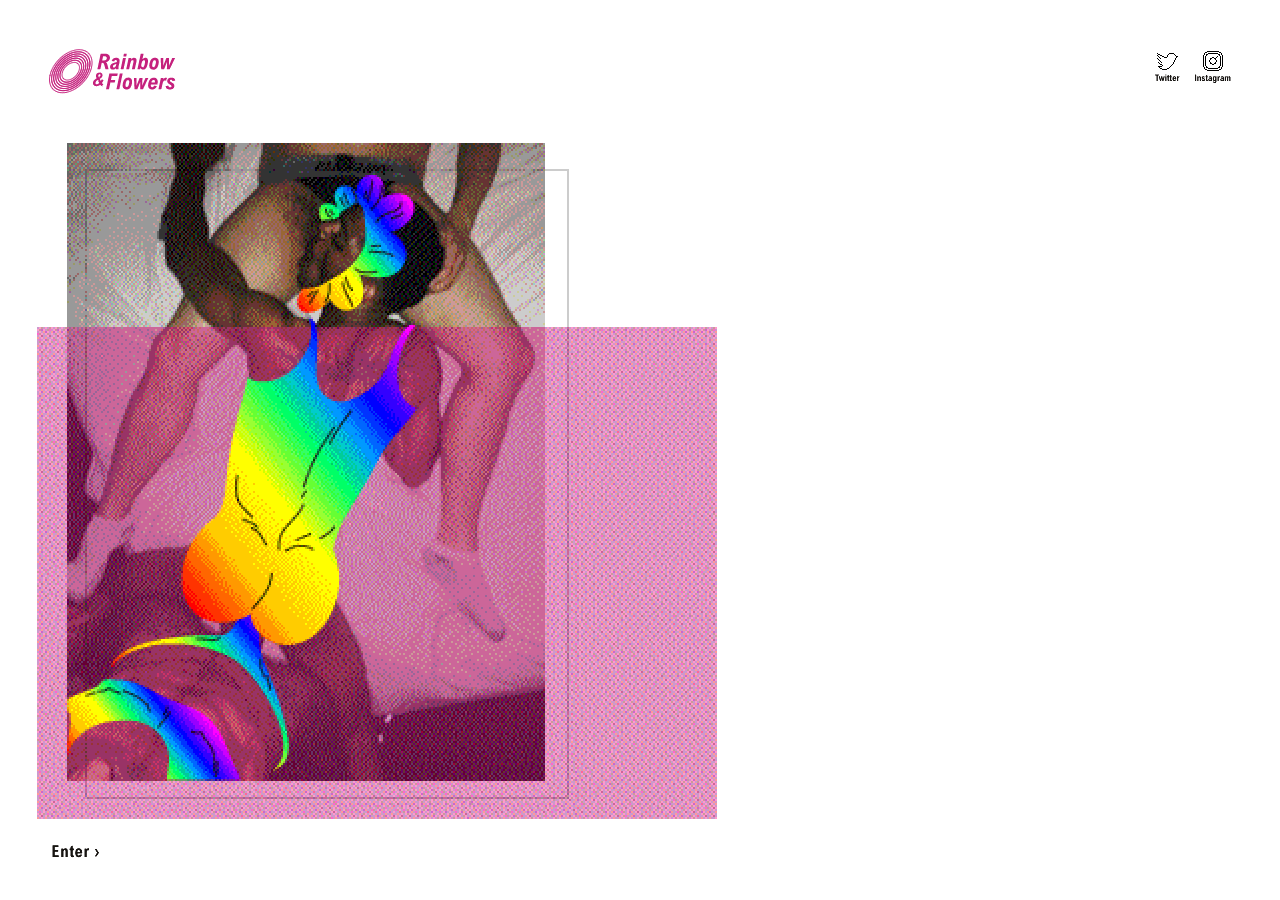
==== index.html @ 6028fd57 "Update" ====
<html>
<head>
<title>Rainbow &amp; Flowers</title>
<meta http-equiv="Content-Type" content="text/html; charset=utf-8">
<link rel="stylesheet" href="css/basic.css" type="text/css">
<link rel="icon" href="assets/favicon.gif" type="image/gif">
<meta name="viewport" content="width=device-width, initial-scale=1, maximum-scale=1, user-scalable=no">
</head>

<body>
<div id="page">
	<div class="innercolumn">
		<h1 id="logo"><span>Rainbow & Flowers</span></h1>
		<div id="socials">
			<a href="https://twitter.com" id="twitter"><span>Twitter</span></a><a href="https://twitter.com" id="instagram"><span>Instagram</span></a>
		</div>
		<br class="clear">
	</div>
	<div>
		<figure>
			<img src="assets/intro_image.png" alt="Rainbow & Flowers" title="Rainbow & Flowers" id="intro_image" />
		</figure>
	</div>
	<div>
		<h2 id="enter_link"><a href="#"><span>Enter</span></a></h2>
	</div>
</div>
</body>
</html>
---- css/basic.css ----
body {
	font: normal 1em Helvetica, "Arial Nova", Arial, sans-serif;
	margin: 0;
	padding: 0;
	text-align: left;
	}
#page {
	width: 100%;
	max-width: 100%;
	min-width: 320px;
	padding: 0;
	margin: 0;
	text-align: left;
	}
.innercolumn {
	padding: 49px;
	margin: 0;
	}
#logo span {
	display: none;
	}
#logo {
	width: 127px;
	height: 45px;
	background-image: url(../assets/logo_color.png);
	background-position: 0 0;
	background-repeat: no-repeat;
	background-size: 100%;
	float:left;
	margin: 0;
	padding: 0;
	}
#socials {
	float: right;
	width: 50%;
	text-align: right;
	}
#socials span {
	display: none;
	}
#socials a#twitter:link, #socials a#twitter:visited {
	width: 36px;
	height: 36px;
	background-image: url(../assets/twitter.png);
	background-position: 0 0;
	background-repeat: no-repeat;
	background-size: 100%;
	display: inline-block;
	margin-right: 10px
	}
#socials a#twitter:hover, #socials a#twitter:active {
	width: 36px;
	height: 36px;
	background-image: url(../assets/twitter.png);
	background-position: 0 100%;
	background-repeat: no-repeat;
	background-size: 100%;
	display: inline-block;
	margin-right: 10px;
	}
#socials a#instagram:link, #socials a#instagram:visited {
	width: 36px;
	height: 36px;
	background-image: url(../assets/instagram.png);
	background-position: 0 0;
	background-repeat: no-repeat;
	background-size: 100%;
	display: inline-block;
	}
#socials a#instagram:hover, #socials a#instagram:active {
	width: 36px;
	height: 36px;
	background-image: url(../assets/instagram.png);
	background-position: 0 100%;
	background-repeat: no-repeat;
	background-size: 100%;
	display: inline-block;
	}

.clear {
	clear: both;
	}
img {
	border: 0;
	width: auto;
	max-width: 85%;
	height: auto;
	}
figure {
	padding: 0;
	margin: 0;
	}
#intro_image {
	margin-left: 37px;
	}
#enter_link a span {
	display: none;
	}
#enter_link a:link, #enter_link a:visited {
	width: 68px;
	height: 25px;
	background-image: url(../assets/enter.png);
	background-position: 0 0;
	background-repeat: no-repeat;
	background-size: 100%;
	float:left;
	margin: 0;
	padding: 0;
	margin-left: 37px;
	}
#enter_link a:hover, #enter_link a:active {
	width: 68px;
	height: 25px;
	background-image: url(../assets/enter.png);
	background-position: 0 100%;
	background-repeat: no-repeat;
	background-size: 100%;
	float:left;
	margin: 0;
	padding: 0;
	margin-left: 37px;
	}
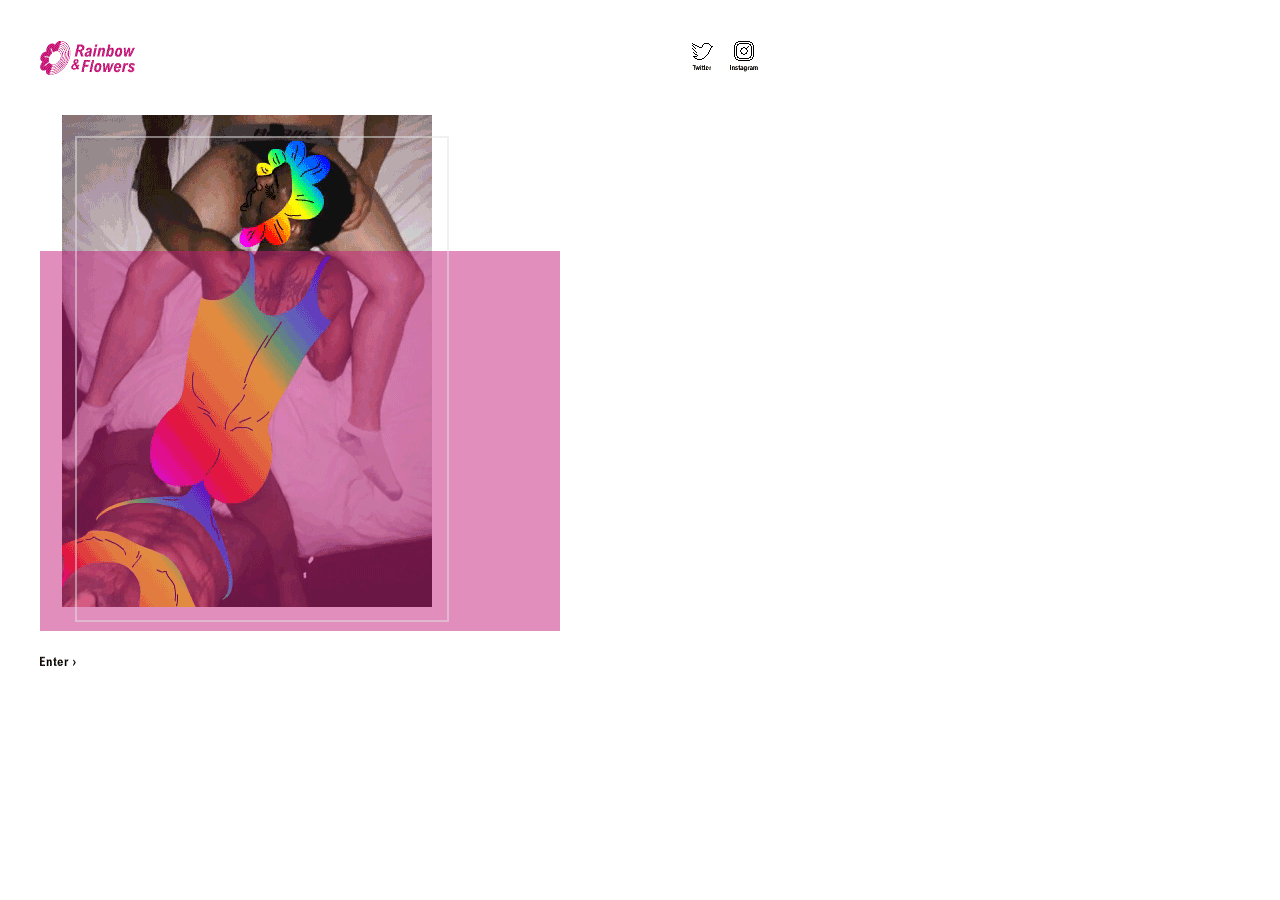
==== commit c3ec46c7: "Updates" ====
--- a/index.html
+++ b/index.html
@@ -12,13 +12,13 @@
 	<div class="innercolumn">
 		<h1 id="logo"><span>Rainbow & Flowers</span></h1>
 		<div id="socials">
-			<a href="https://twitter.com" id="twitter"><span>Twitter</span></a><a href="https://twitter.com" id="instagram"><span>Instagram</span></a>
+			<a href="https://twitter.com" id="twitter"><span>Twitter</span></a><a href="https://instagram.com" id="instagram"><span>Instagram</span></a>
 		</div>
 		<br class="clear">
 	</div>
 	<div>
 		<figure>
-			<img src="assets/intro_image.png" alt="Rainbow & Flowers" title="Rainbow & Flowers" id="intro_image" />
+			<img src="assets/intro_animation_overlay.png" alt="Rainbow & Flowers" title="Rainbow & Flowers" class="intro_image intro" />
 		</figure>
 	</div>
 	<div>
--- a/css/basic.css
+++ b/css/basic.css
@@ -1,3 +1,4 @@
+@media screen and (max-width: 768px) {
 body {
 	font: normal 1em Helvetica, "Arial Nova", Arial, sans-serif;
 	margin: 0;
@@ -13,15 +14,15 @@
 	text-align: left;
 	}
 .innercolumn {
-	padding: 49px;
+	padding: 40px;
 	margin: 0;
 	}
 #logo span {
 	display: none;
 	}
 #logo {
-	width: 127px;
-	height: 45px;
+	width: 95px;
+	height: 35px;
 	background-image: url(../assets/logo_color.png);
 	background-position: 0 0;
 	background-repeat: no-repeat;
@@ -39,8 +40,8 @@
 	display: none;
 	}
 #socials a#twitter:link, #socials a#twitter:visited {
-	width: 36px;
-	height: 36px;
+	width: 32px;
+	height: 32px;
 	background-image: url(../assets/twitter.png);
 	background-position: 0 0;
 	background-repeat: no-repeat;
@@ -49,18 +50,12 @@
 	margin-right: 10px
 	}
 #socials a#twitter:hover, #socials a#twitter:active {
-	width: 36px;
-	height: 36px;
-	background-image: url(../assets/twitter.png);
-	background-position: 0 100%;
-	background-repeat: no-repeat;
-	background-size: 100%;
-	display: inline-block;
-	margin-right: 10px;
+	background-image: url(../assets/twitter.png);
+	background-position: 0 100%;
 	}
 #socials a#instagram:link, #socials a#instagram:visited {
-	width: 36px;
-	height: 36px;
+	width: 32px;
+	height: 32px;
 	background-image: url(../assets/instagram.png);
 	background-position: 0 0;
 	background-repeat: no-repeat;
@@ -68,56 +63,174 @@
 	display: inline-block;
 	}
 #socials a#instagram:hover, #socials a#instagram:active {
-	width: 36px;
-	height: 36px;
-	background-image: url(../assets/instagram.png);
-	background-position: 0 100%;
-	background-repeat: no-repeat;
-	background-size: 100%;
-	display: inline-block;
-	}
-
+	background-image: url(../assets/instagram.png);
+	background-position: 0 100%;
+	}
 .clear {
 	clear: both;
 	}
 img {
 	border: 0;
 	width: auto;
-	max-width: 85%;
+	max-width: 100%;
 	height: auto;
 	}
 figure {
 	padding: 0;
 	margin: 0;
 	}
-#intro_image {
-	margin-left: 37px;
+.intro {
+	background-image: url(../assets/intro_animation_3.gif);
+	background-size: 100%;
+	background-position: 0 0;
+	background-repeat: no-repeat;
+	}
+.intro_image {
+	margin-left: 40px;
+	max-width: calc(100% - 80px);
 	}
 #enter_link a span {
 	display: none;
 	}
 #enter_link a:link, #enter_link a:visited {
-	width: 68px;
-	height: 25px;
-	background-image: url(../assets/enter.png);
+	width: 37px;
+	height: 21px;
+	background-image: url(../assets/enter.png);
+	background-position: 0 0;
+	background-repeat: no-repeat;
+	background-size: 100%;
+	float: left;
+	margin: 0;
+	padding: 0;
+	margin-left: 40px;
+	}
+#enter_link a:hover, #enter_link a:active {
+	background-image: url(../assets/enter.png);
+	background-position: 0 100%;
+	}
+#footer {
+	width: calc(100% - 80px);
+	background: #EFEFEF;
+	margin: 0;
+	padding: 40px;
+	}
+}
+
+
+@media screen and (min-width: 769px) {
+body {
+	font: normal 1em Helvetica, "Arial Nova", Arial, sans-serif;
+	margin: 0;
+	padding: 0;
+	text-align: left;
+	}
+#page {
+	width: 800px;
+	max-width: 100%;
+	min-width: 320px;
+	padding: 0;
+	margin: 0;
+	text-align: left;
+	}
+.innercolumn {
+	padding: 40px;
+	margin: 0;
+	}
+#logo span {
+	display: none;
+	}
+#logo {
+	width: 95px;
+	height: 35px;
+	background-image: url(../assets/logo_color.png);
 	background-position: 0 0;
 	background-repeat: no-repeat;
 	background-size: 100%;
 	float:left;
 	margin: 0;
 	padding: 0;
-	margin-left: 37px;
+	}
+#socials {
+	float: right;
+	width: 50%;
+	text-align: right;
+	}
+#socials span {
+	display: none;
+	}
+#socials a#twitter:link, #socials a#twitter:visited {
+	width: 32px;
+	height: 32px;
+	background-image: url(../assets/twitter.png);
+	background-position: 0 0;
+	background-repeat: no-repeat;
+	background-size: 100%;
+	display: inline-block;
+	margin-right: 10px
+	}
+#socials a#twitter:hover, #socials a#twitter:active {
+	background-image: url(../assets/twitter.png);
+	background-position: 0 100%;
+	}
+#socials a#instagram:link, #socials a#instagram:visited {
+	width: 32px;
+	height: 32px;
+	background-image: url(../assets/instagram.png);
+	background-position: 0 0;
+	background-repeat: no-repeat;
+	background-size: 100%;
+	display: inline-block;
+	}
+#socials a#instagram:hover, #socials a#instagram:active {
+	background-image: url(../assets/instagram.png);
+	background-position: 0 100%;
+	}
+.clear {
+	clear: both;
+	}
+img {
+	border: 0;
+	width: auto;
+	max-width: 100%;
+	height: auto;
+	}
+figure {
+	padding: 0;
+	margin: 0;
+	}
+.intro {
+	background-image: url(../assets/intro_animation_3.gif);
+	background-size: 100%;
+	background-position: 0 0;
+	background-repeat: no-repeat;
+	}
+.intro_image {
+	margin-left: 40px;
+	max-width: calc(100% - 80px);
+	}
+#enter_link a span {
+	display: none;
+	}
+#enter_link a:link, #enter_link a:visited {
+	width: 37px;
+	height: 21px;
+	background-image: url(../assets/enter.png);
+	background-position: 0 0;
+	background-repeat: no-repeat;
+	background-size: 100%;
+	float: left;
+	margin: 0;
+	padding: 0;
+	margin-left: 40px;
 	}
 #enter_link a:hover, #enter_link a:active {
-	width: 68px;
-	height: 25px;
-	background-image: url(../assets/enter.png);
-	background-position: 0 100%;
-	background-repeat: no-repeat;
-	background-size: 100%;
-	float:left;
-	margin: 0;
-	padding: 0;
-	margin-left: 37px;
-	}
-
+	background-image: url(../assets/enter.png);
+	background-position: 0 100%;
+	}
+#footer {
+	width: calc(100% - 80px);
+	background: #EFEFEF;
+	margin: 0;
+	padding: 40px;
+	}
+}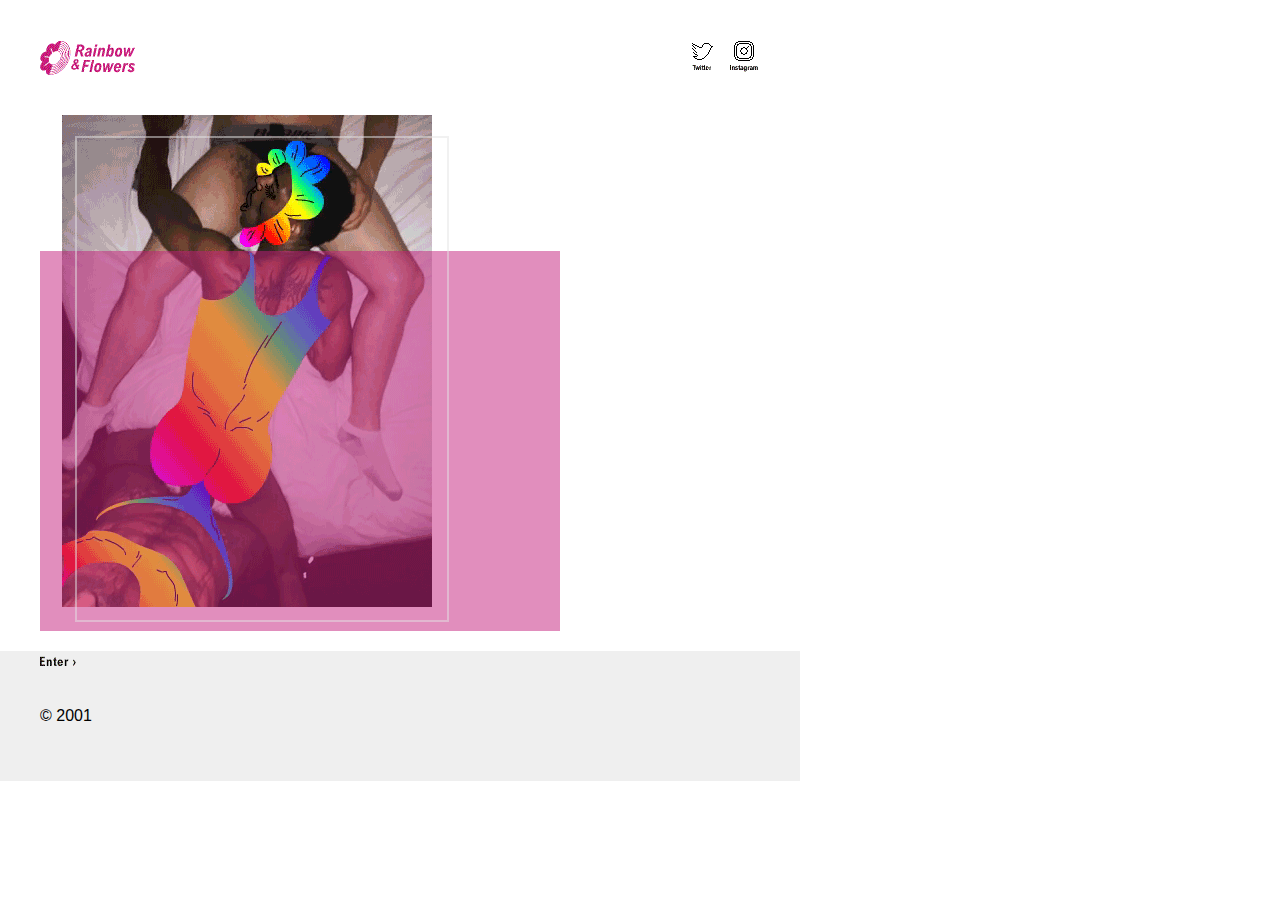
==== commit 31cdaf62: "Updates" ====
--- a/index.html
+++ b/index.html
@@ -12,7 +12,7 @@
 	<div class="innercolumn">
 		<h1 id="logo"><span>Rainbow & Flowers</span></h1>
 		<div id="socials">
-			<a href="https://twitter.com" id="twitter"><span>Twitter</span></a><a href="https://instagram.com" id="instagram"><span>Instagram</span></a>
+			<a href="https://twitter.com/rainb0wfl0wers" target="_blank" id="twitter"><span>Twitter</span></a><a href="https://instagram.com/rainb0wfl0wers" target="_blank" id="instagram"><span>Instagram</span></a>
 		</div>
 		<br class="clear">
 	</div>
@@ -24,6 +24,9 @@
 	<div>
 		<h2 id="enter_link"><a href="#"><span>Enter</span></a></h2>
 	</div>
+	<div id="footer">
+		<p>&copy;&nbsp;2001</p>
+	</div>
 </div>
 </body>
 </html>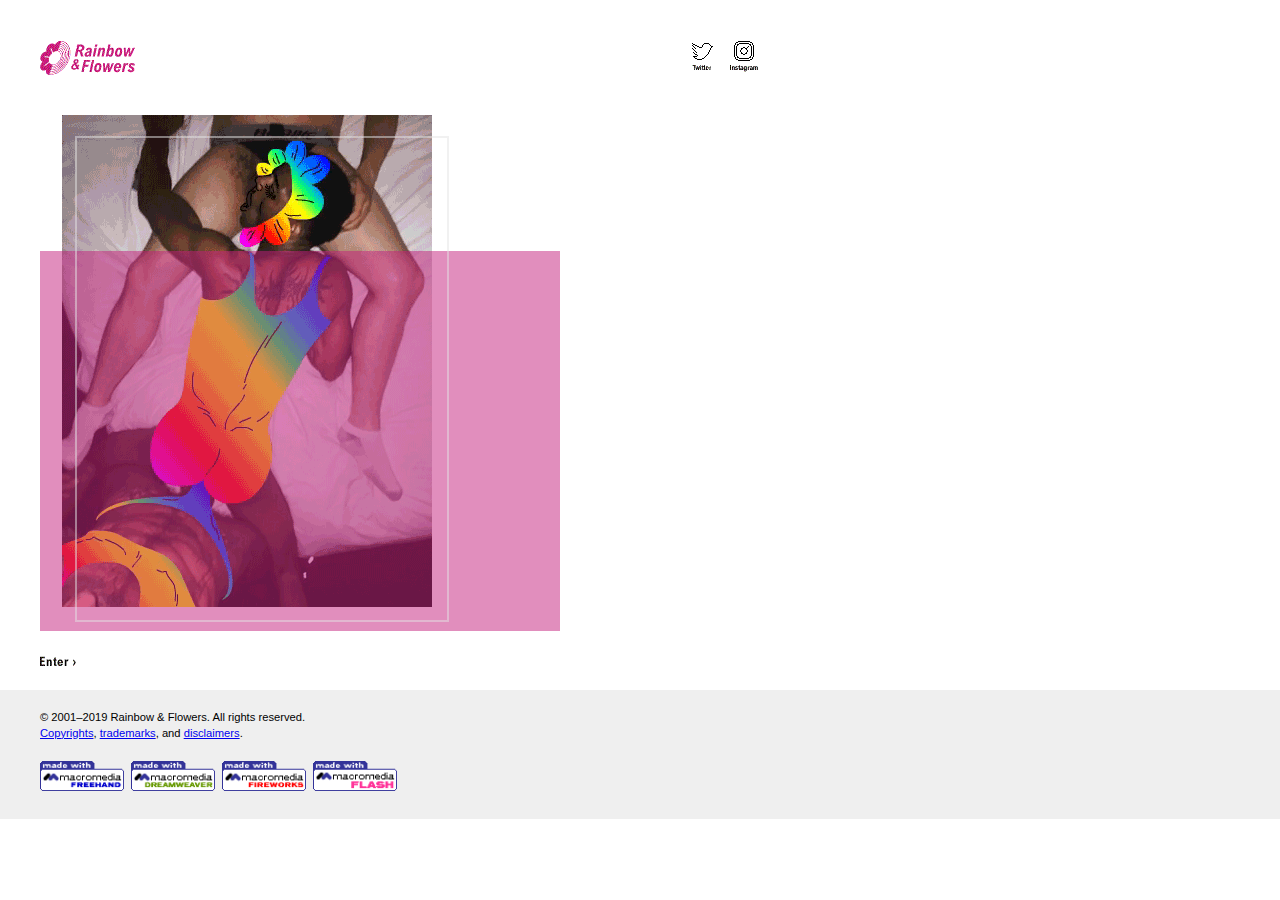
==== commit 69e4b69a: "Updates" ====
--- a/index.html
+++ b/index.html
@@ -8,7 +8,7 @@
 </head>
 
 <body>
-<div id="page">
+<section id="page">
 	<div class="innercolumn">
 		<h1 id="logo"><span>Rainbow & Flowers</span></h1>
 		<div id="socials">
@@ -23,10 +23,29 @@
 	</div>
 	<div>
 		<h2 id="enter_link"><a href="#"><span>Enter</span></a></h2>
+		<br class="clear">
 	</div>
-	<div id="footer">
-		<p>&copy;&nbsp;2001</p>
+</section>
+<section id="footer">
+	<div class="innercoloumn">
+		<p>&copy;&nbsp;2001&ndash;2019 Rainbow &amp; Flowers. All rights reserved.</p>
+		<p><a href="#">Copyrights</a>, <a href="#">trademarks</a>, and <a href="#">disclaimers</a>.</p>
+		<div id="made_with">
+			<figure>
+				<a href="https://web.archive.org/web/20010917030618/http://www.macromedia.com:80/software/freehand/" target="_blank"><img src="assets/made_with/mwm_fh_88x31.gif" alt="Made with Macromedia Freehand" /></a>
+			</figure>
+			<figure>
+				<a href="https://web.archive.org/web/20010917044937/http://www.macromedia.com:80/software/dreamweaver/" target="_blank"><img src="assets/made_with/mwm_dw_88x31.gif" alt="Made with Macromedia Dreamweaver" /></a>
+			</figure>
+			<figure>
+				<a href="https://web.archive.org/web/20010602153523/http://www.macromedia.com:80/software/fireworks/" target="_blank"><img src="assets/made_with/mwm_fw_88x31.gif" alt="Made with Macromedia Fireworks" /></a>
+			</figure>
+			<figure>
+				<a href="https://web.archive.org/web/20010917042803/http://www.macromedia.com:80/software/flash/" target="_blank"><img src="assets/made_with/mwm_fla_88x31.gif" alt="Made with Macromedia Flash" /></a>
+			</figure>
+
+		</div>
 	</div>
-</div>
+</section>
 </body>
 </html>--- a/css/basic.css
+++ b/css/basic.css
@@ -108,16 +108,10 @@
 	background-image: url(../assets/enter.png);
 	background-position: 0 100%;
 	}
-#footer {
-	width: calc(100% - 80px);
-	background: #EFEFEF;
-	margin: 0;
-	padding: 40px;
-	}
 }
 
 
-@media screen and (min-width: 769px) {
+/*@media screen and (min-width: 769px) {*/
 body {
 	font: normal 1em Helvetica, "Arial Nova", Arial, sans-serif;
 	margin: 0;
@@ -231,6 +225,29 @@
 	width: calc(100% - 80px);
 	background: #EFEFEF;
 	margin: 0;
-	padding: 40px;
-	}
-}+	padding: 20px 40px;
+	margin-top: 18px;
+	font-size: 70%;
+	}
+#footer .innercolumn {
+	padding: 0 40px;
+	}
+p {
+	margin: 0;
+	padding: 0;
+	line-height: 140%;
+	}
+#made_with {
+	margin-top: 20px;
+	}
+#made_with figure {
+	display: inline-block;
+	padding: 0 0 8px;
+	margin: 0;
+	vertical-align: top;
+	}
+#made_with figure img {
+	width: 95%;
+	height: auto;
+	}
+/*}*/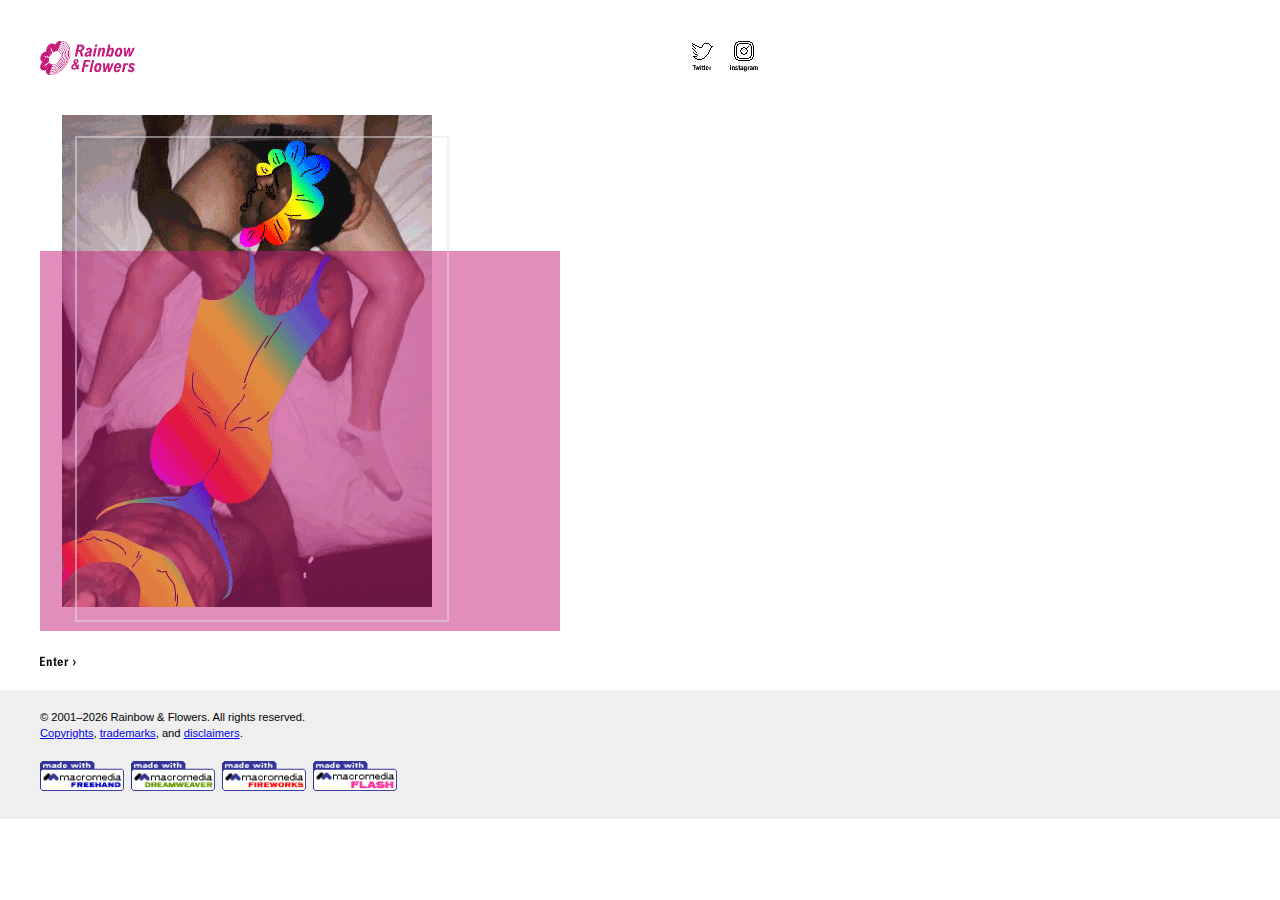
==== commit cd3535bb: "Update index.html" ====
--- a/index.html
+++ b/index.html
@@ -28,7 +28,7 @@
 </section>
 <section id="footer">
 	<div class="innercoloumn">
-		<p>&copy;&nbsp;2001&ndash;2019 Rainbow &amp; Flowers. All rights reserved.</p>
+		<p>&copy;&nbsp;2001&ndash;<script type="text/javascript">document.write(new Date().getFullYear());</script> Rainbow &amp; Flowers. All rights reserved.</p>
 		<p><a href="#">Copyrights</a>, <a href="#">trademarks</a>, and <a href="#">disclaimers</a>.</p>
 		<div id="made_with">
 			<figure>
--- a/css/basic.css
+++ b/css/basic.css
@@ -80,7 +80,7 @@
 	margin: 0;
 	}
 .intro {
-	background-image: url(../assets/intro_animation_3.gif);
+	background-image: url(../assets/rf_movie_01.gif);
 	background-size: 100%;
 	background-position: 0 0;
 	background-repeat: no-repeat;
@@ -193,7 +193,7 @@
 	margin: 0;
 	}
 .intro {
-	background-image: url(../assets/intro_animation_3.gif);
+	background-image: url(../assets/rf_movie_01.gif);
 	background-size: 100%;
 	background-position: 0 0;
 	background-repeat: no-repeat;
